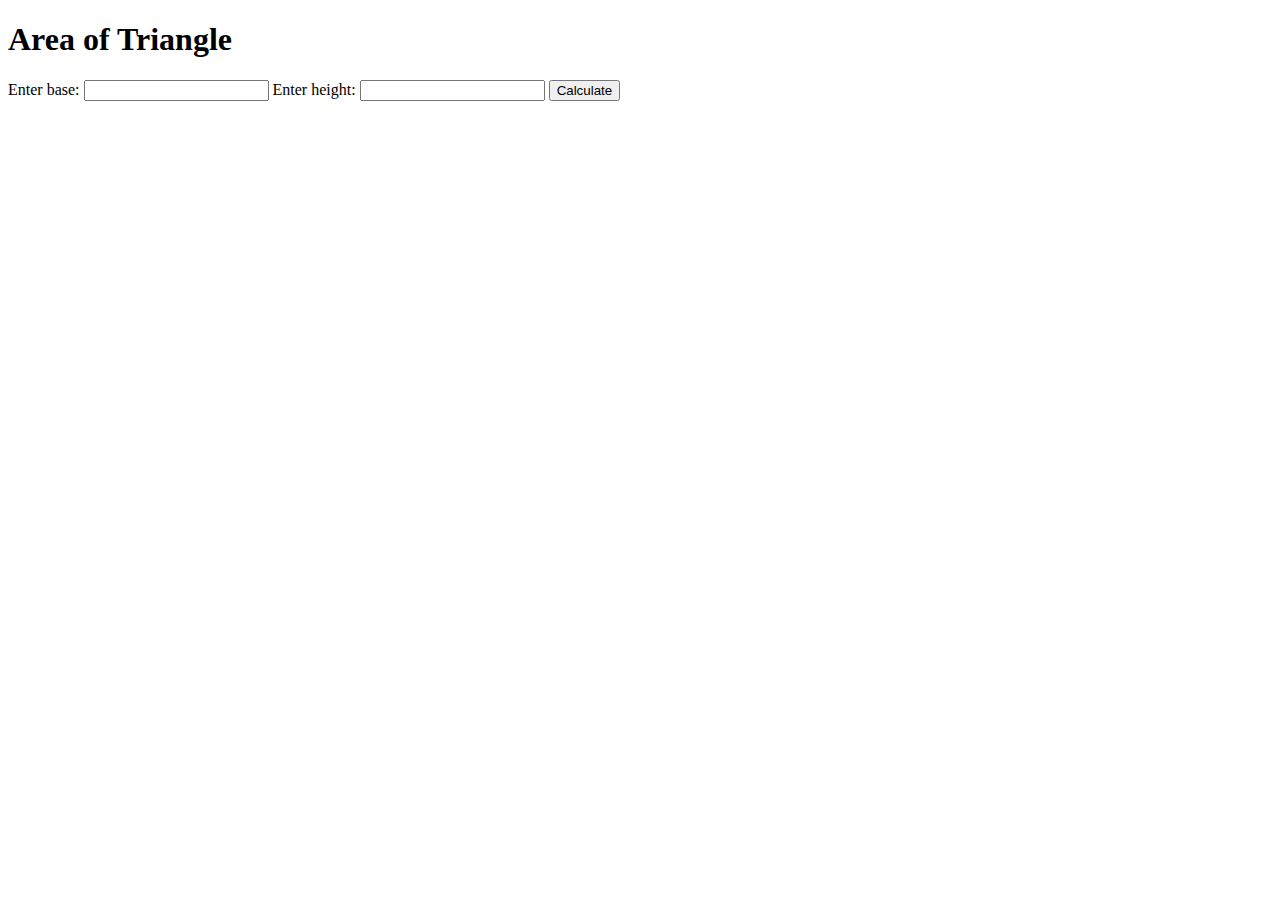
==== triangle-area.html @ b3fc2456 "area done" ====
<!DOCTYPE html>
<html lang="en">
<head>
    <meta charset="UTF-8">
    <meta http-equiv="X-UA-Compatible" content="IE=edge">
    <meta name="viewport" content="width=device-width, initial-scale=1.0">
    <title>Area of Triangle</title>
</head>
<body>
    <h1>Area of Triangle</h1>
    <label>Enter base: <input class="base" type="number" min="0"></label>
    <label>Enter height: <input class="height" type="number" min="0"></label>
    <button class="btn">Calculate</button>
    <h3 class="result"></h3>
</body>
<script src="./triangle_area.js" type="text/javascript"></script>
</html>
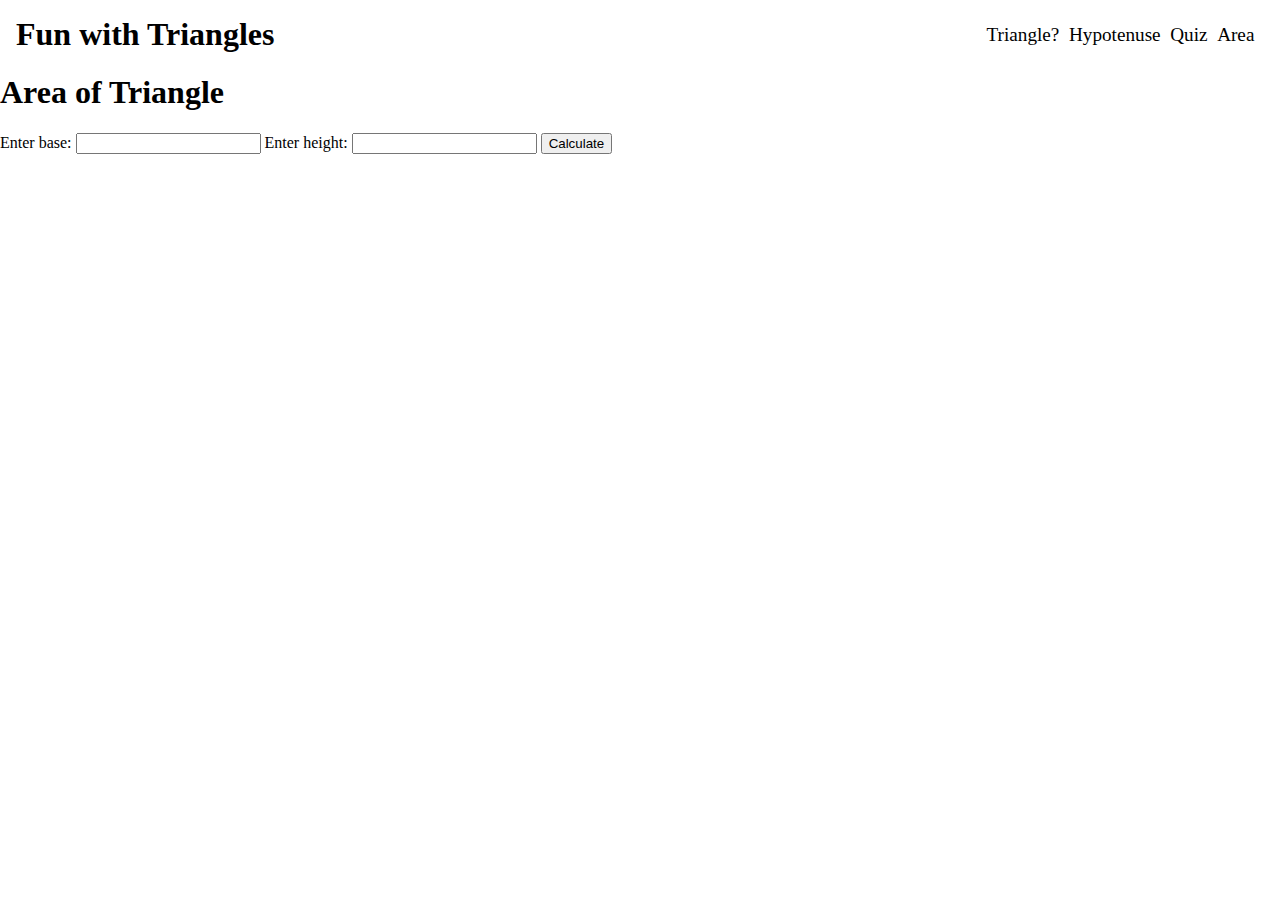
==== commit ffbcb757: "style: nav fixed" ====
--- a/triangle-area.html
+++ b/triangle-area.html
@@ -5,8 +5,19 @@
     <meta http-equiv="X-UA-Compatible" content="IE=edge">
     <meta name="viewport" content="width=device-width, initial-scale=1.0">
     <title>Area of Triangle</title>
+    <link rel="stylesheet" href="style.css">
 </head>
 <body>
+    <nav class="nav">
+        <a href="./index.html" class="link-title"><h1>Fun with Triangles</h1></a>
+        <div class="link-container">
+            <a href="./index.html" class="link">Triangle?</a>
+            <a href="./triangle-hypotenuse.html" class="link">Hypotenuse</a>
+            <a href="./triangle-quiz.html" class="link">Quiz</a>
+            <a href="./triangle-area.html" class="link">Area</a>
+        </div>
+    </nav>
+
     <h1>Area of Triangle</h1>
     <label>Enter base: <input class="base" type="number" min="0"></label>
     <label>Enter height: <input class="height" type="number" min="0"></label>
--- a/style.css
+++ b/style.css
@@ -0,0 +1,42 @@
+*{
+    box-sizing: border-box;
+}
+
+body{
+    margin: 0; 
+}
+
+.link-title h1{
+    margin: 0;
+    font-size: 2rem;
+}
+
+.nav{
+    display: grid;
+    grid-template-columns: auto minmax(auto, 3fr);
+    margin: 1rem 0;
+}
+
+.nav .link-container{
+    grid-column: 2/3;
+    display: flex;
+    height: 100%;
+    align-items: center;
+    justify-content: flex-end;
+    padding-right: 1rem;
+}
+
+.nav .link-title{
+    grid-column: 1/2;
+    text-decoration: none;
+    color: black;
+    padding-left: 1rem;
+}
+
+.link{
+    text-decoration: none;
+    color: black;
+    padding: 0 0.6rem;
+    padding-left: 0;
+    font-size: 1.2rem;
+}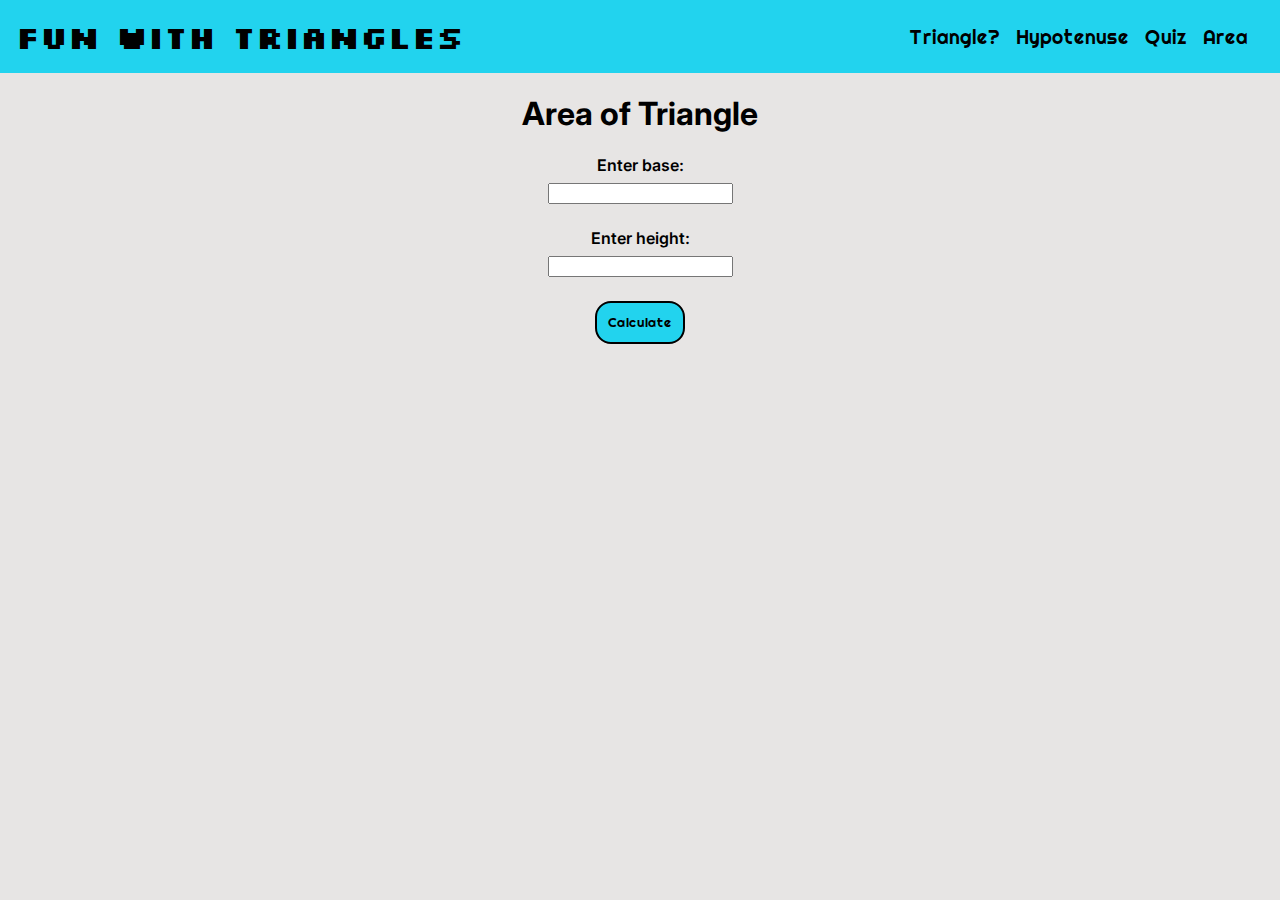
==== commit 446b0f14: "style: completed css parts" ====
--- a/triangle-area.html
+++ b/triangle-area.html
@@ -18,11 +18,13 @@
         </div>
     </nav>
 
-    <h1>Area of Triangle</h1>
-    <label>Enter base: <input class="base" type="number" min="0"></label>
-    <label>Enter height: <input class="height" type="number" min="0"></label>
-    <button class="btn">Calculate</button>
-    <h3 class="result"></h3>
+    <main class="main-container">
+        <h1>Area of Triangle</h1>
+        <label>Enter base: <input class="base input-class" type="number" min="0"></label>
+        <label>Enter height: <input class="height input-class" type="number" min="0"></label>
+        <button class="btn btn-class">Calculate</button>
+        <h3 class="result"></h3>
+    </main>
 </body>
 <script src="./triangle_area.js" type="text/javascript"></script>
 </html>--- a/style.css
+++ b/style.css
@@ -1,20 +1,28 @@
+@import url('https://fonts.googleapis.com/css2?family=Silkscreen&display=swap');
+@import url('https://fonts.googleapis.com/css2?family=Righteous&display=swap');
+@import url('https://fonts.googleapis.com/css2?family=Inter:wght@400;600;700&display=swap');
+
 *{
     box-sizing: border-box;
 }
 
 body{
-    margin: 0; 
+    margin: 0;
+    font-family: 'Inter', sans-serif;
+    background-color: #e7e5e4;
 }
 
 .link-title h1{
     margin: 0;
     font-size: 2rem;
+    font-family: 'Silkscreen', cursive;
 }
 
 .nav{
     display: grid;
     grid-template-columns: auto minmax(auto, 3fr);
-    margin: 1rem 0;
+    padding: 1rem 0;
+    background-color: #22d3ee;
 }
 
 .nav .link-container{
@@ -24,6 +32,7 @@
     align-items: center;
     justify-content: flex-end;
     padding-right: 1rem;
+    font-family: 'Righteous', cursive;
 }
 
 .nav .link-title{
@@ -36,7 +45,70 @@
 .link{
     text-decoration: none;
     color: black;
-    padding: 0 0.6rem;
-    padding-left: 0;
+    padding-right: 1rem;
     font-size: 1.2rem;
+}
+
+.link:hover, .btn-class:hover, .link-title h1:hover{
+    color: #fafaf9;
+}
+
+.main-container{
+    display: flex;
+    flex-direction: column;
+    align-items: center;
+    text-align: center;
+    min-width: 30%;
+}
+
+.main-container label{
+    font-weight: 600;
+}
+
+.input-class{
+    display: block;
+    margin: 0.5rem 1.5rem 1.5rem;
+    text-align: center;
+}
+
+.btn-class{
+    padding: 0.7rem;
+    font-family: 'Righteous', cursive;
+    border: 2px solid black;
+    cursor: pointer;
+    background-color: #22d3ee;
+    border-radius: 1rem;
+}
+
+.quiz-container{
+    display: flex;
+    flex-direction: column;
+    align-items: center;
+}
+
+.quiz-container h1{
+    text-align: center;
+}
+
+.quiz-container .container{
+    width: 50%;
+}
+
+.question-container{
+    padding: 0.5rem;
+}
+
+.btn-quiz{
+    padding: 0.7rem;
+    font-family: 'Righteous', cursive;
+    border: 2px solid black;
+    cursor: pointer;
+    background-color: #22d3ee;
+    border-radius: 1rem;
+    display: block;
+    margin: auto;
+}
+
+.btn-quiz:hover{
+    color: #fafaf9;
 }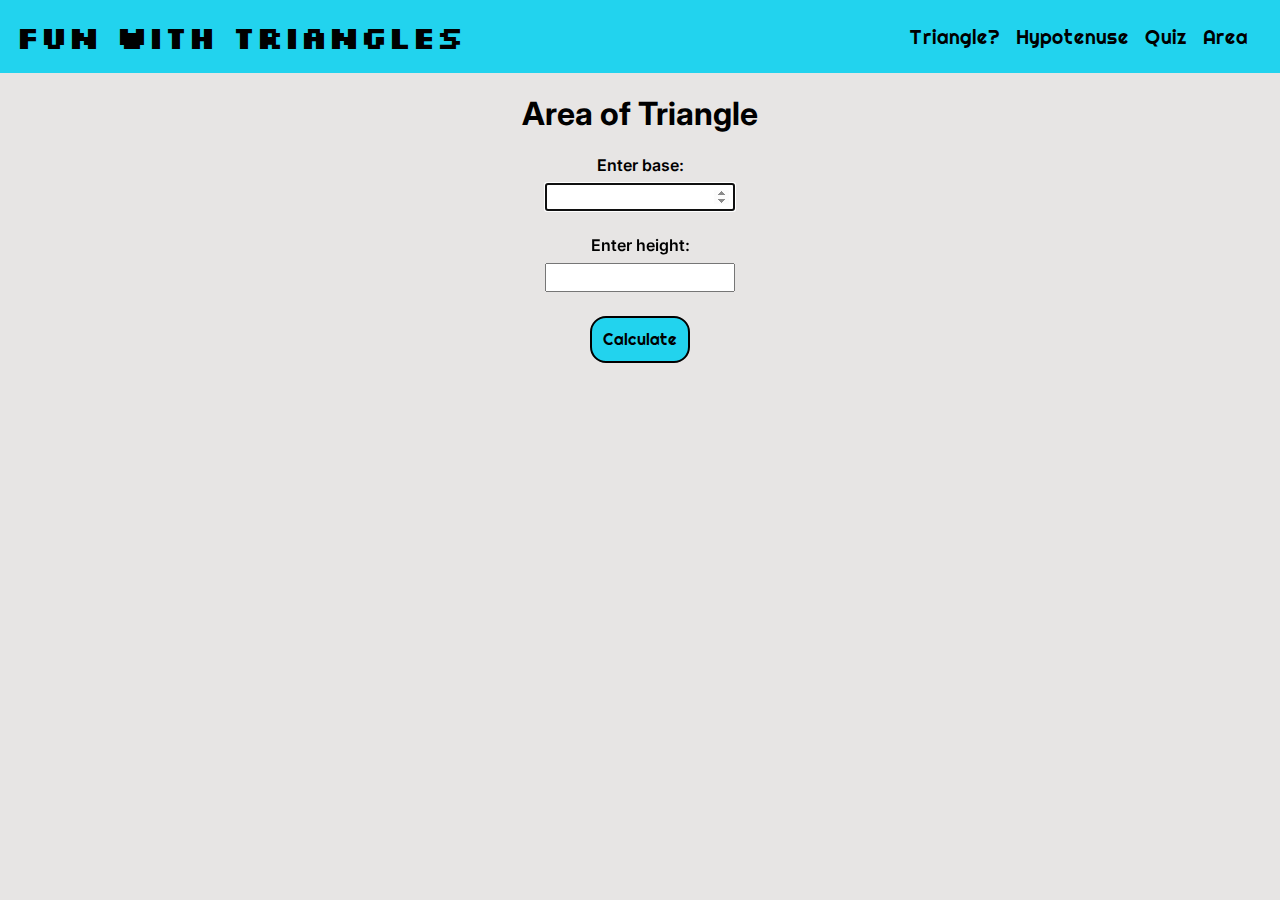
==== commit 6fce2696: "style: added padding in input" ====
--- a/triangle-area.html
+++ b/triangle-area.html
@@ -20,7 +20,7 @@
 
     <main class="main-container">
         <h1>Area of Triangle</h1>
-        <label>Enter base: <input class="base input-class" type="number" min="0"></label>
+        <label>Enter base: <input class="base input-class" type="number" min="0" autofocus></label>
         <label>Enter height: <input class="height input-class" type="number" min="0"></label>
         <button class="btn btn-class">Calculate</button>
         <h3 class="result"></h3>
--- a/style.css
+++ b/style.css
@@ -1,6 +1,7 @@
 @import url('https://fonts.googleapis.com/css2?family=Silkscreen&display=swap');
 @import url('https://fonts.googleapis.com/css2?family=Righteous&display=swap');
 @import url('https://fonts.googleapis.com/css2?family=Inter:wght@400;600;700&display=swap');
+
 
 *{
     box-sizing: border-box;
@@ -69,6 +70,7 @@
     display: block;
     margin: 0.5rem 1.5rem 1.5rem;
     text-align: center;
+    padding: 0.3rem;
 }
 
 .btn-class{
@@ -78,6 +80,7 @@
     cursor: pointer;
     background-color: #22d3ee;
     border-radius: 1rem;
+    font-size: 1rem;
 }
 
 .quiz-container{
@@ -107,6 +110,12 @@
     border-radius: 1rem;
     display: block;
     margin: auto;
+    font-size: 1rem;
+    margin-top: 0.5rem;
+}
+
+.output-score{
+    text-align: center;
 }
 
 .btn-quiz:hover{
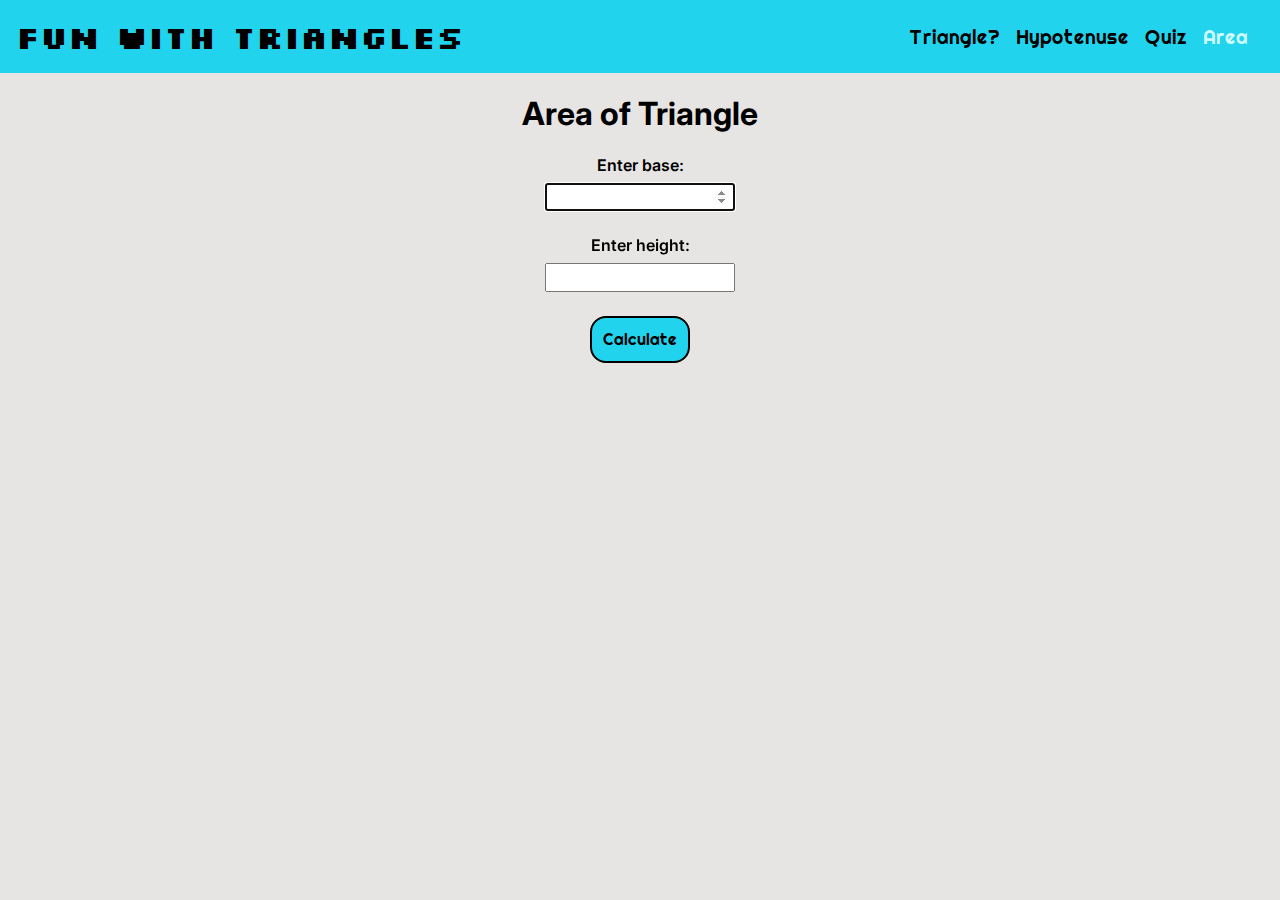
==== commit 05fe5e6b: "added link active to tell selected section" ====
--- a/triangle-area.html
+++ b/triangle-area.html
@@ -14,7 +14,7 @@
             <a href="./index.html" class="link">Triangle?</a>
             <a href="./triangle-hypotenuse.html" class="link">Hypotenuse</a>
             <a href="./triangle-quiz.html" class="link">Quiz</a>
-            <a href="./triangle-area.html" class="link">Area</a>
+            <a href="./triangle-area.html" class="link link-active">Area</a>
         </div>
     </nav>
 
--- a/style.css
+++ b/style.css
@@ -52,6 +52,10 @@
 
 .link:hover, .btn-class:hover, .link-title h1:hover{
     color: #fafaf9;
+}
+
+.nav .link-active{
+    color: #cffafe;
 }
 
 .main-container{
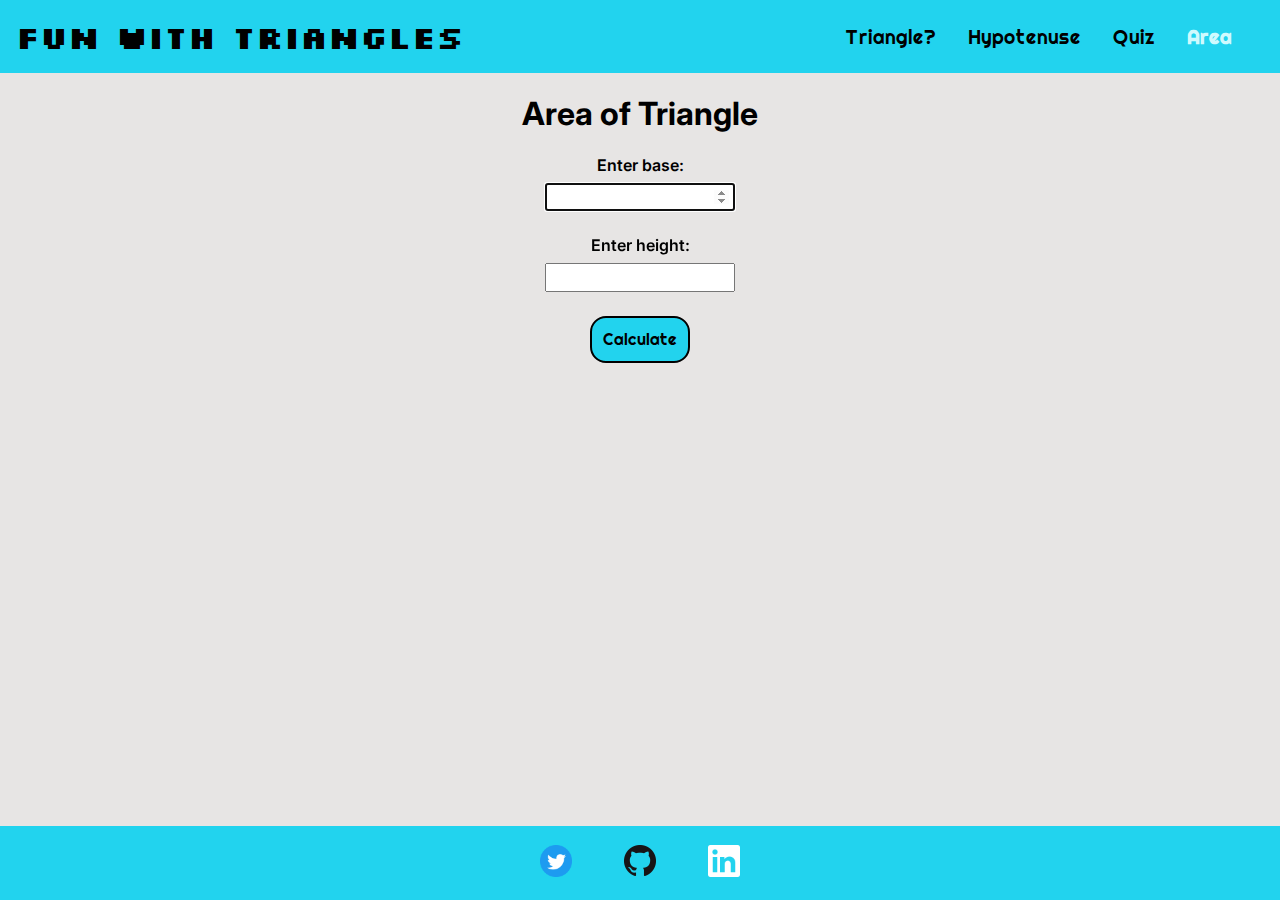
==== commit 7102daae: "Updated README, added footer" ====
--- a/triangle-area.html
+++ b/triangle-area.html
@@ -5,7 +5,13 @@
     <meta http-equiv="X-UA-Compatible" content="IE=edge">
     <meta name="viewport" content="width=device-width, initial-scale=1.0">
     <title>Area of Triangle</title>
+
     <link rel="stylesheet" href="style.css">
+
+    <link rel="apple-touch-icon" sizes="180x180" href="./images/favicon images/apple-touch-icon.png">
+    <link rel="icon" type="image/png" sizes="32x32" href="./images/favicon images/favicon-32x32.png">
+    <link rel="icon" type="image/png" sizes="16x16" href="./images/favicon images/favicon-16x16.png">
+    <link rel="manifest" href="/site.webmanifest">
 </head>
 <body>
     <nav class="nav">
@@ -25,6 +31,21 @@
         <button class="btn btn-class">Calculate</button>
         <h3 class="result"></h3>
     </main>
+
+    <footer class="footer">
+        <a class="link-social" href="https://twitter.com/Jagrut_Sharma" target="_blank">
+            <img class="footer-img" src="./images/Twitter social icons - circle - blue.png" alt="twitter logo">
+        </a>
+
+        <a class="link-social" href="https://github.com/jagrut-sharma" target="_blank">
+            <img class="footer-img" src="./images/GitHub-Mark-64px.png" alt="github logo">
+        </a>
+
+        <a class="link-social" href="https://www.linkedin.com/in/jagrut-sharma/" target="_blank">
+            <img class="footer-img" src="./images/In-White-96@2x.png" alt="linked in logo">
+        </a>
+    </footer>
+    
 </body>
 <script src="./triangle_area.js" type="text/javascript"></script>
 </html>--- a/style.css
+++ b/style.css
@@ -7,10 +7,20 @@
     box-sizing: border-box;
 }
 
+:root{
+    --primary-color: #22d3ee;
+    --background-color: #e7e5e4;
+    --hover-color: #fafaf9;
+    --active-link-color: #cffafe;
+}
+
 body{
     margin: 0;
     font-family: 'Inter', sans-serif;
-    background-color: #e7e5e4;
+    background-color: var(--background-color);
+    display: flex;
+    flex-direction: column;
+    height: 100vh;
 }
 
 .link-title h1{
@@ -21,9 +31,10 @@
 
 .nav{
     display: grid;
+    width: 100%;
     grid-template-columns: auto minmax(auto, 3fr);
     padding: 1rem 0;
-    background-color: #22d3ee;
+    background-color: var(--primary-color);
 }
 
 .nav .link-container{
@@ -46,16 +57,17 @@
 .link{
     text-decoration: none;
     color: black;
-    padding-right: 1rem;
+    padding-right: 2rem;
     font-size: 1.2rem;
 }
 
 .link:hover, .btn-class:hover, .link-title h1:hover{
-    color: #fafaf9;
+    color: var(--hover-color);
 }
 
 .nav .link-active{
-    color: #cffafe;
+    color: var(--active-link-color);
+    font-weight: 800;
 }
 
 .main-container{
@@ -82,7 +94,7 @@
     font-family: 'Righteous', cursive;
     border: 2px solid black;
     cursor: pointer;
-    background-color: #22d3ee;
+    background-color: var(--primary-color);
     border-radius: 1rem;
     font-size: 1rem;
 }
@@ -110,7 +122,7 @@
     font-family: 'Righteous', cursive;
     border: 2px solid black;
     cursor: pointer;
-    background-color: #22d3ee;
+    background-color: var(--primary-color);
     border-radius: 1rem;
     display: block;
     margin: auto;
@@ -123,5 +135,23 @@
 }
 
 .btn-quiz:hover{
-    color: #fafaf9;
+    color: var(--hover-color);
+}
+
+.footer {
+    padding: 1.2rem 0;
+    width: 100%;
+    text-align: center;
+    background-color: var(--primary-color);
+    margin-top: auto;
+}
+
+.footer-img {
+    width: 2rem;
+    margin: 0 1rem;
+}
+
+.footer .link-social {
+    text-decoration: none;
+    margin: 0.5rem;
 }